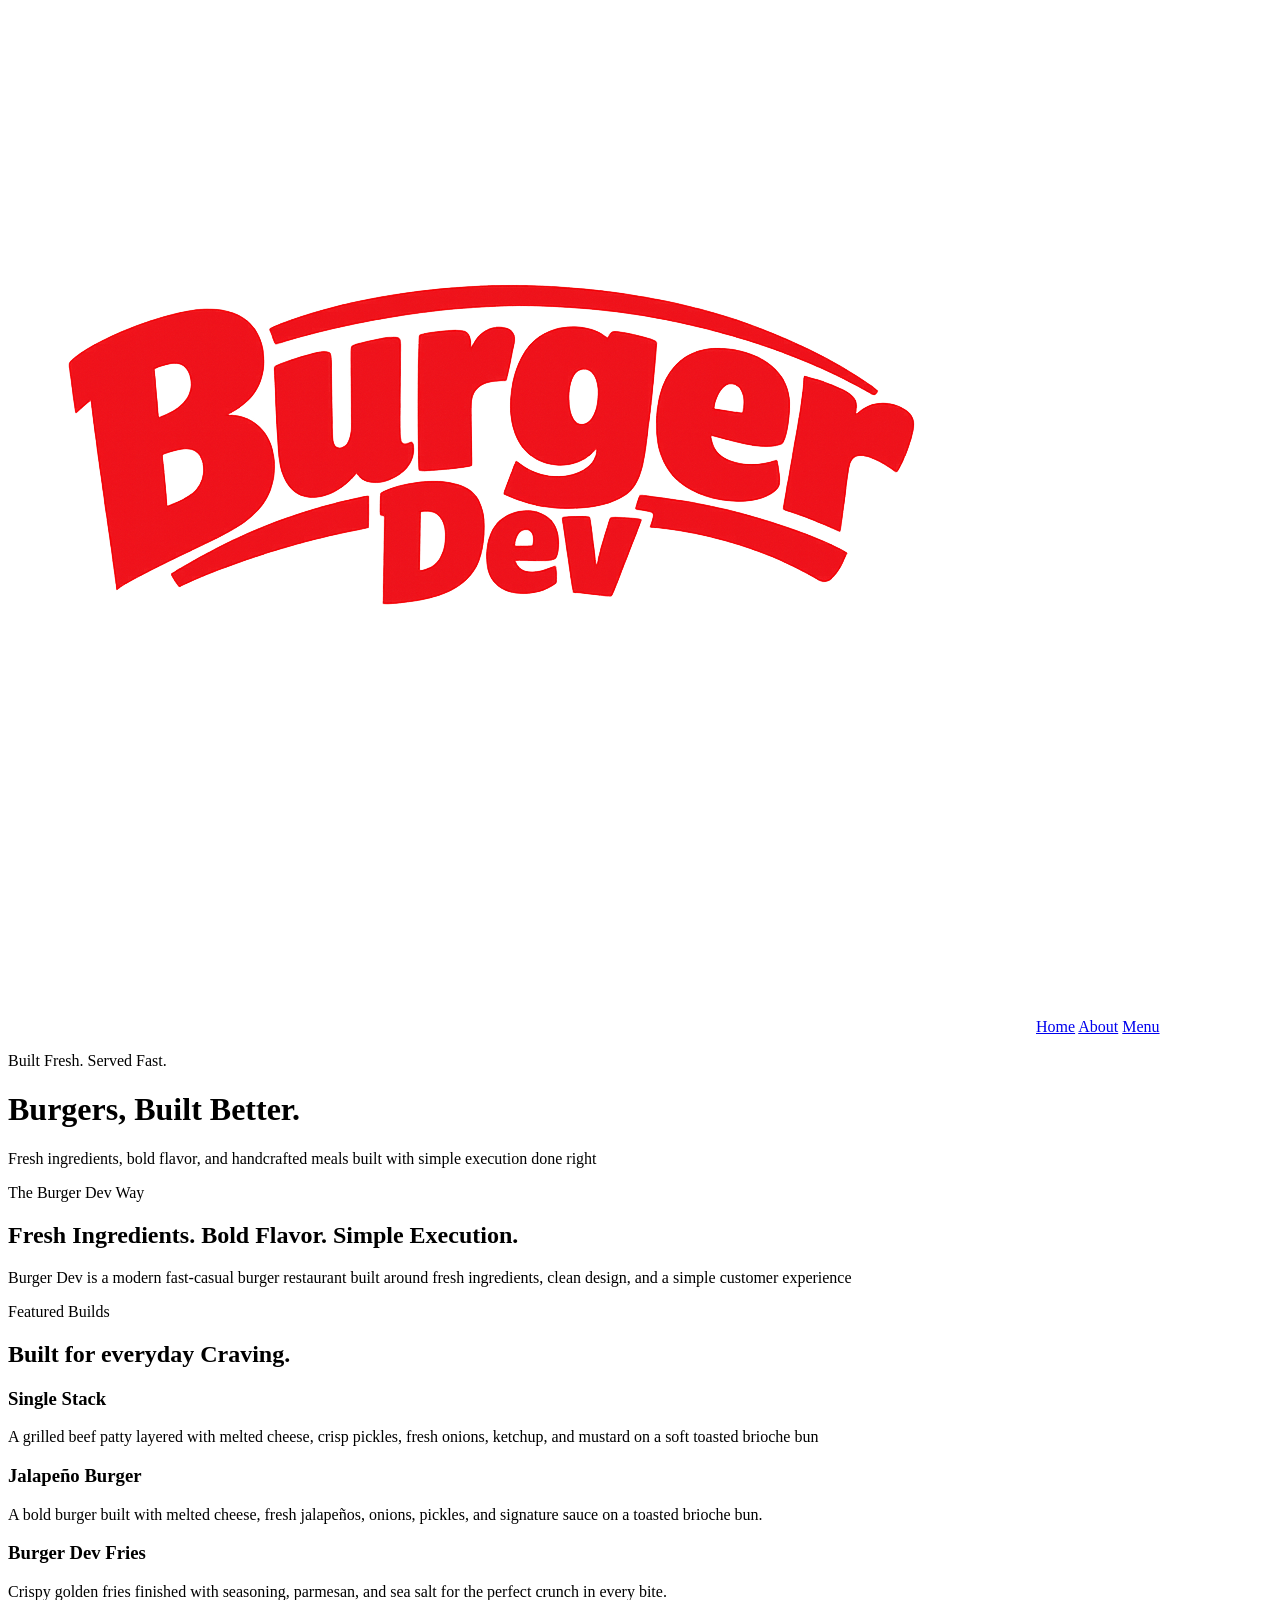
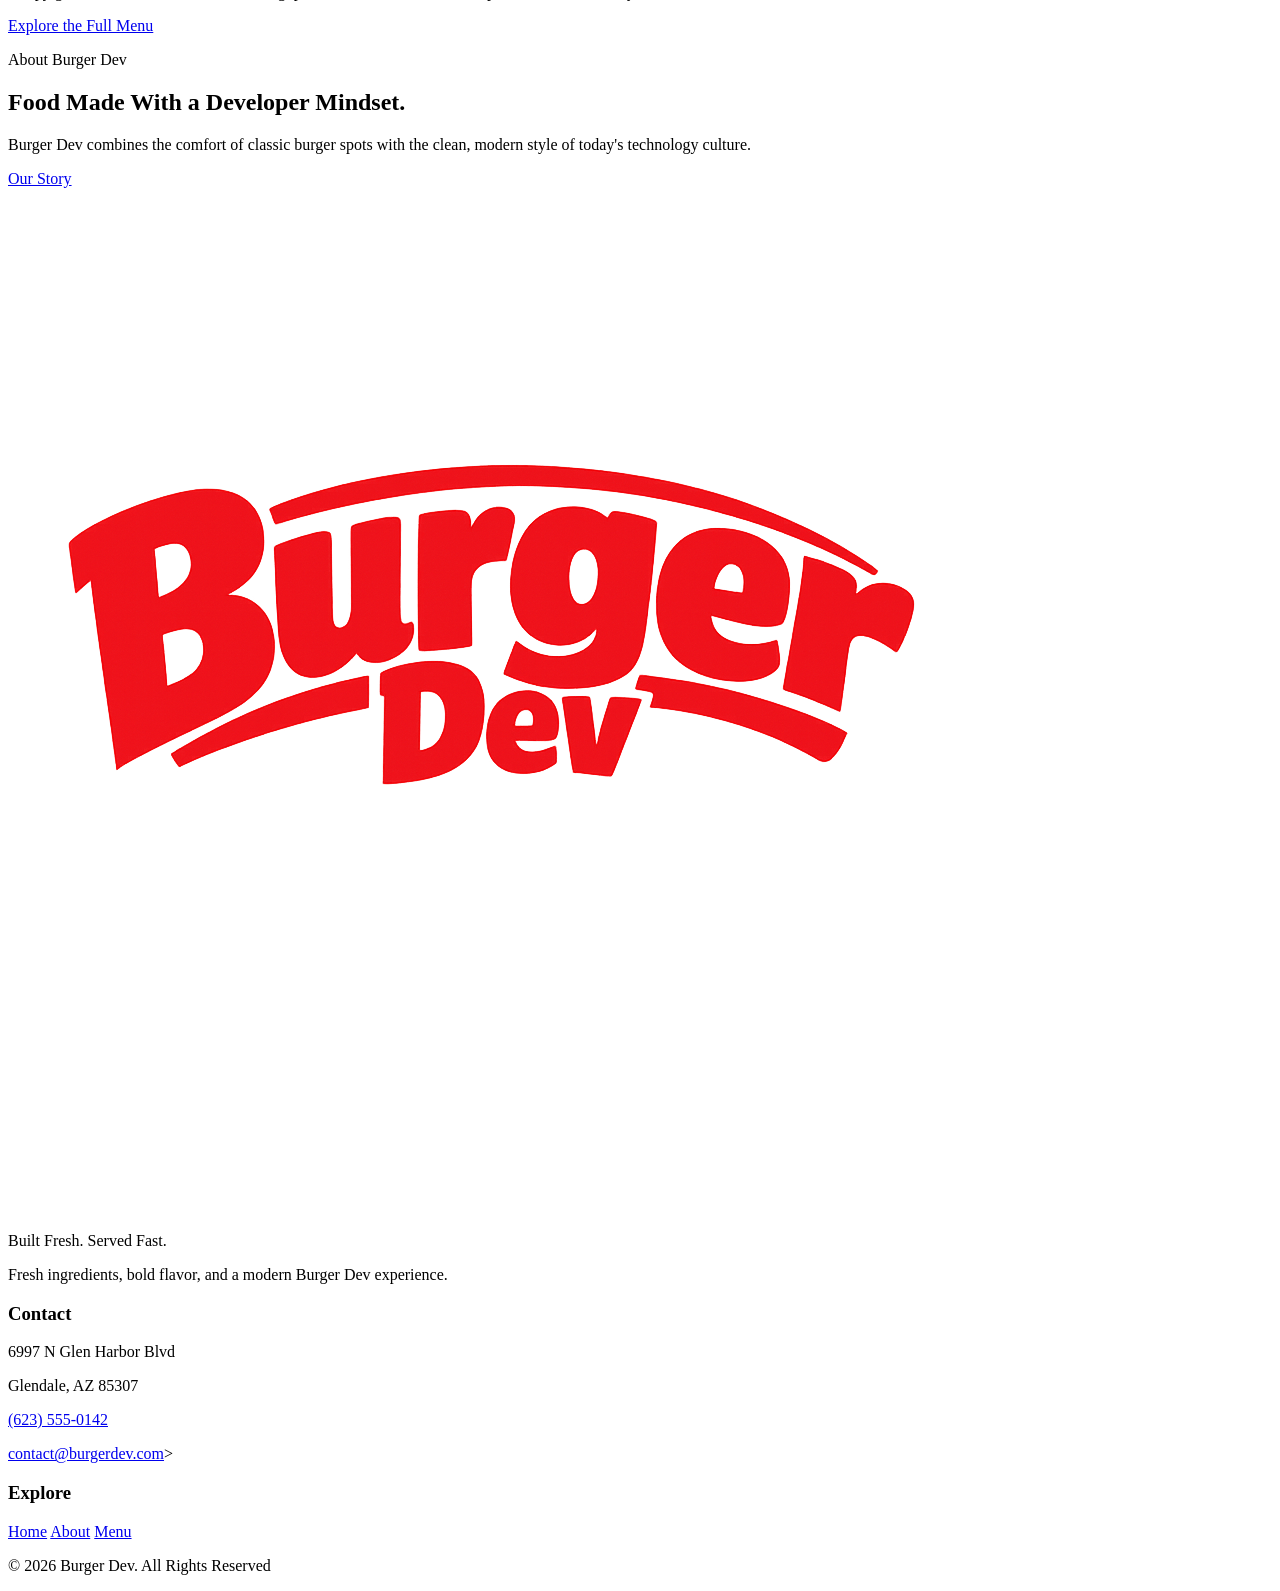
==== index.html @ 8d3a1491 "first commit" ====
<!DOCTYPE html>
<html lang="en">
    <head>
        <meta charset="UTF-8">
        <meta name="viewport" content="width=device-width, initial-scale=1.0">
        <meta name="description" content="Burger Dev serves fresh burgers, crispy fries, and handcrafted meals built with bold flavor and simple execution.">
        <title>Burger Dev | Built Fresh. Served Fast.</title>
    </head>
    <body>
        <!-- Navigation -->
        <nav>
            <img src="./images/Burger_Dev_Logo.png" alt="Burger Dev Logo">
             <a href="./index.html">Home</a>
            <a href="./about/">About</a>
            <a href="./menu">Menu</a>
        </nav>
        <!-- Hero Section -->
        <header>
            <p>Built Fresh. Served Fast.</p>
            <h1> Burgers, Built Better. </h1>
            <p>Fresh ingredients, bold flavor, and handcrafted meals built with simple execution done right</p>
        </header>
        <main>
            <!-- Brand Introduction -->
            <section>
                <p>The Burger Dev Way</p>
                <h2>Fresh Ingredients. Bold Flavor. Simple Execution.</h2>
                <p>Burger Dev is a modern fast-casual burger restaurant built around fresh ingredients, clean design, and a simple customer experience</p>
            </section>
            <!-- Featured Menu -->
            <section>
                <p>Featured Builds</p>
                <h2>Built for everyday Craving.</h2>
                <h3>Single Stack</h3>
                <p>A grilled beef patty layered with melted cheese, crisp pickles, fresh onions, ketchup, and mustard on a soft toasted brioche bun</p>
                <h3> Jalapeño Burger</h3>
                <p>A bold burger built with melted cheese, fresh jalapeños, onions, pickles, and signature sauce on a toasted brioche bun.</p>
                <h3>Burger Dev Fries</h3>
                <p>Crispy golden fries finished with seasoning, parmesan, and sea salt for the perfect crunch in every bite.</p>
                <a href="./menu">Explore the Full Menu</a>
            </section>
            <!-- About Preview -->
            <section>
                <p>About Burger Dev</p>
                <h2>Food Made With a Developer Mindset.</h2>
                <p>Burger Dev combines the comfort of classic burger spots with the clean, modern style of today's technology culture.</p>
                <a href="./about/">Our Story    </a>
            </section>
        </main>
        <footer>
            <img src="./images/Burger_Dev_Logo.png" alt="Burger Dev Logo">
            <p>Built Fresh. Served Fast.</p>
            <P>Fresh ingredients, bold flavor, and a modern Burger Dev experience.</P>
            <h3>Contact</h3>
            <p>6997 N Glen Harbor Blvd</p>
            <p>Glendale, AZ 85307</p>
            <p><a href="tel:+16235550142">(623) 555-0142</a></p>
            <p><a href="mailto:contact@burgerdev.com">contact@burgerdev.com</a>></p>
            <h3>Explore</h3>
            <a href="./index.html">Home</a>
            <a href="./about/">About</a>
            <a href="./menu">Menu</a>
            <p>&copy; 2026 Burger Dev. All Rights Reserved</p>
        </footer>
    </body>
</html>
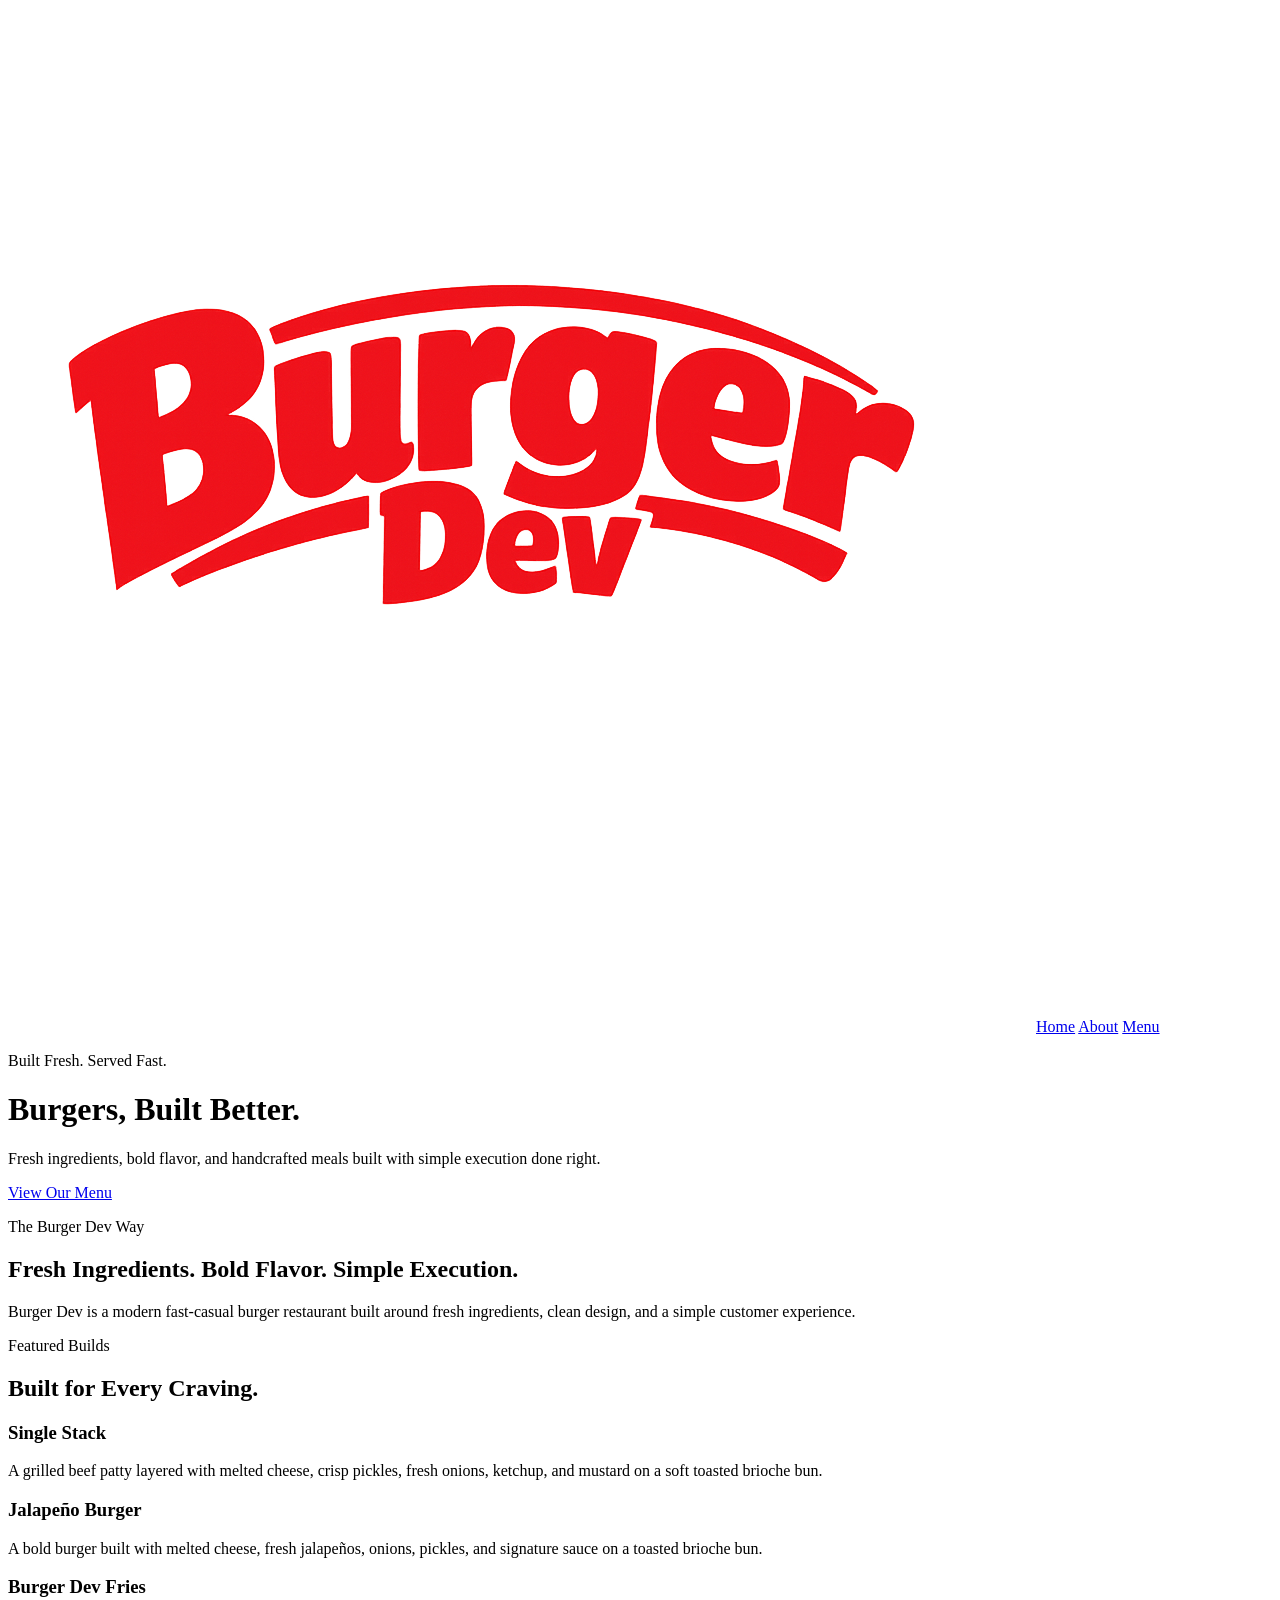
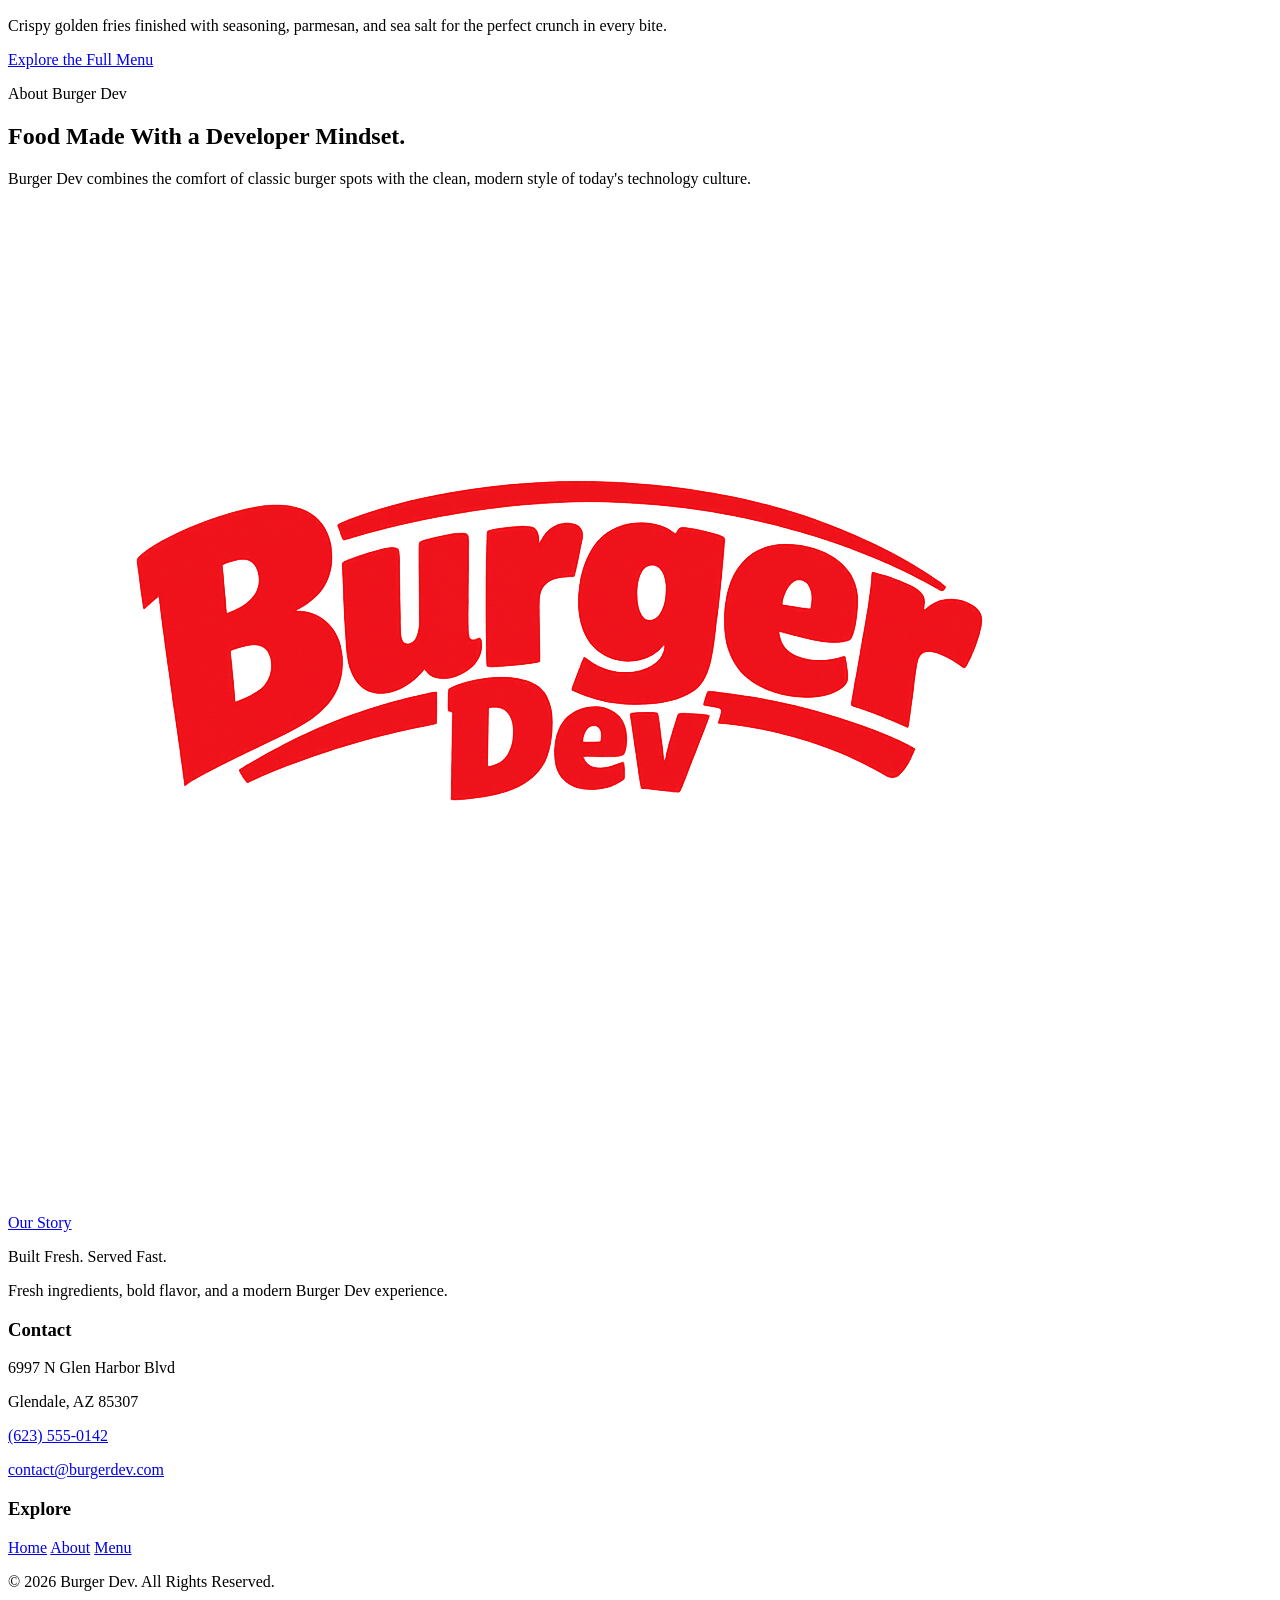
==== commit 56a2519a: "Corrected changes and updates for step 1." ====
--- a/index.html
+++ b/index.html
@@ -1,66 +1,132 @@
 <!DOCTYPE html>
 <html lang="en">
+
     <head>
         <meta charset="UTF-8">
+        <meta name="description" content="Burger Dev serves fresh burgers, crispy fries, and handcrafted meals built with bold flavor and simple execution.">
         <meta name="viewport" content="width=device-width, initial-scale=1.0">
-        <meta name="description" content="Burger Dev serves fresh burgers, crispy fries, and handcrafted meals built with bold flavor and simple execution.">
+
         <title>Burger Dev | Built Fresh. Served Fast.</title>
     </head>
+
     <body>
-        <!-- Navigation -->
-        <nav>
-            <img src="./images/Burger_Dev_Logo.png" alt="Burger Dev Logo">
-             <a href="./index.html">Home</a>
-            <a href="./about/">About</a>
-            <a href="./menu">Menu</a>
-        </nav>
-        <!-- Hero Section -->
-        <header>
-            <p>Built Fresh. Served Fast.</p>
-            <h1> Burgers, Built Better. </h1>
-            <p>Fresh ingredients, bold flavor, and handcrafted meals built with simple execution done right</p>
-        </header>
-        <main>
-            <!-- Brand Introduction -->
-            <section>
-                <p>The Burger Dev Way</p>
-                <h2>Fresh Ingredients. Bold Flavor. Simple Execution.</h2>
-                <p>Burger Dev is a modern fast-casual burger restaurant built around fresh ingredients, clean design, and a simple customer experience</p>
-            </section>
-            <!-- Featured Menu -->
-            <section>
-                <p>Featured Builds</p>
-                <h2>Built for everyday Craving.</h2>
-                <h3>Single Stack</h3>
-                <p>A grilled beef patty layered with melted cheese, crisp pickles, fresh onions, ketchup, and mustard on a soft toasted brioche bun</p>
-                <h3> Jalapeño Burger</h3>
-                <p>A bold burger built with melted cheese, fresh jalapeños, onions, pickles, and signature sauce on a toasted brioche bun.</p>
-                <h3>Burger Dev Fries</h3>
-                <p>Crispy golden fries finished with seasoning, parmesan, and sea salt for the perfect crunch in every bite.</p>
-                <a href="./menu">Explore the Full Menu</a>
-            </section>
-            <!-- About Preview -->
-            <section>
-                <p>About Burger Dev</p>
-                <h2>Food Made With a Developer Mindset.</h2>
-                <p>Burger Dev combines the comfort of classic burger spots with the clean, modern style of today's technology culture.</p>
-                <a href="./about/">Our Story    </a>
-            </section>
-        </main>
-        <footer>
-            <img src="./images/Burger_Dev_Logo.png" alt="Burger Dev Logo">
-            <p>Built Fresh. Served Fast.</p>
-            <P>Fresh ingredients, bold flavor, and a modern Burger Dev experience.</P>
-            <h3>Contact</h3>
-            <p>6997 N Glen Harbor Blvd</p>
-            <p>Glendale, AZ 85307</p>
-            <p><a href="tel:+16235550142">(623) 555-0142</a></p>
-            <p><a href="mailto:contact@burgerdev.com">contact@burgerdev.com</a>></p>
-            <h3>Explore</h3>
-            <a href="./index.html">Home</a>
-            <a href="./about/">About</a>
-            <a href="./menu">Menu</a>
-            <p>&copy; 2026 Burger Dev. All Rights Reserved</p>
-        </footer>
+
+        <!-- Site Navigation -->
+        <img src="./images/Burger_Dev_Logo.png" alt="Burger Dev Logo">
+
+        <a href="./">Home</a>
+        <a href="./about/">About</a>
+        <a href="./menu/">Menu</a>
+
+
+        <!-- Hero Content -->
+        <p>Built Fresh. Served Fast.</p>
+
+        <h1>Burgers, Built Better.</h1>
+
+        <p>
+            Fresh ingredients, bold flavor, and handcrafted meals
+            built with simple execution done right.
+        </p>
+
+        <a href="./menu/">View Our Menu</a>
+
+
+        <!-- Brand Introduction -->
+        <p>The Burger Dev Way</p>
+
+        <h2>Fresh Ingredients. Bold Flavor. Simple Execution.</h2>
+
+        <p>
+            Burger Dev is a modern fast-casual burger restaurant
+            built around fresh ingredients, clean design, and a
+            simple customer experience.
+        </p>
+
+
+        <!-- Featured Menu -->
+        <p>Featured Builds</p>
+
+        <h2>Built for Every Craving.</h2>
+
+        <h3>Single Stack</h3>
+
+        <p>
+            A grilled beef patty layered with melted cheese,
+            crisp pickles, fresh onions, ketchup, and mustard
+            on a soft toasted brioche bun.
+        </p>
+
+        <h3>Jalapeño Burger</h3>
+
+        <p>
+            A bold burger built with melted cheese,
+            fresh jalapeños, onions, pickles, and
+            signature sauce on a toasted brioche bun.
+        </p>
+
+        <h3>Burger Dev Fries</h3>
+
+        <p>
+            Crispy golden fries finished with seasoning,
+            parmesan, and sea salt for the perfect
+            crunch in every bite.
+        </p>
+
+        <a href="./menu/">Explore the Full Menu</a>
+
+
+        <!-- About Preview -->
+        <p>About Burger Dev</p>
+
+        <h2>Food Made With a Developer Mindset.</h2>
+
+        <p>
+            Burger Dev combines the comfort of classic burger spots
+            with the clean, modern style of today's technology
+            culture.
+        </p>
+
+        <a href="./about/">Our Story</a>
+
+
+        <!-- Footer Brand Content -->
+        <img src="./images/Burger_Dev_Logo.png" alt="Burger Dev Logo">
+
+        <p>Built Fresh. Served Fast.</p>
+
+        <p>
+            Fresh ingredients, bold flavor, and a modern
+            Burger Dev experience.
+        </p>
+
+
+        <!-- Contact Information -->
+        <h3>Contact</h3>
+
+        <p>6997 N Glen Harbor Blvd</p>
+        <p>Glendale, AZ 85307</p>
+
+        <p>
+            <a href="tel:+16235550142">(623) 555-0142</a>
+        </p>
+
+        <p>
+            <a href="mailto:contact@burgerdev.com">contact@burgerdev.com</a>
+        </p>
+
+
+        <!-- Explore Links -->
+        <h3>Explore</h3>
+
+        <a href="./">Home</a>
+        <a href="./about/">About</a>
+        <a href="./menu/">Menu</a>
+
+
+        <!-- Copyright -->
+        <p>&copy; 2026 Burger Dev. All Rights Reserved.</p>
+
     </body>
+
 </html>
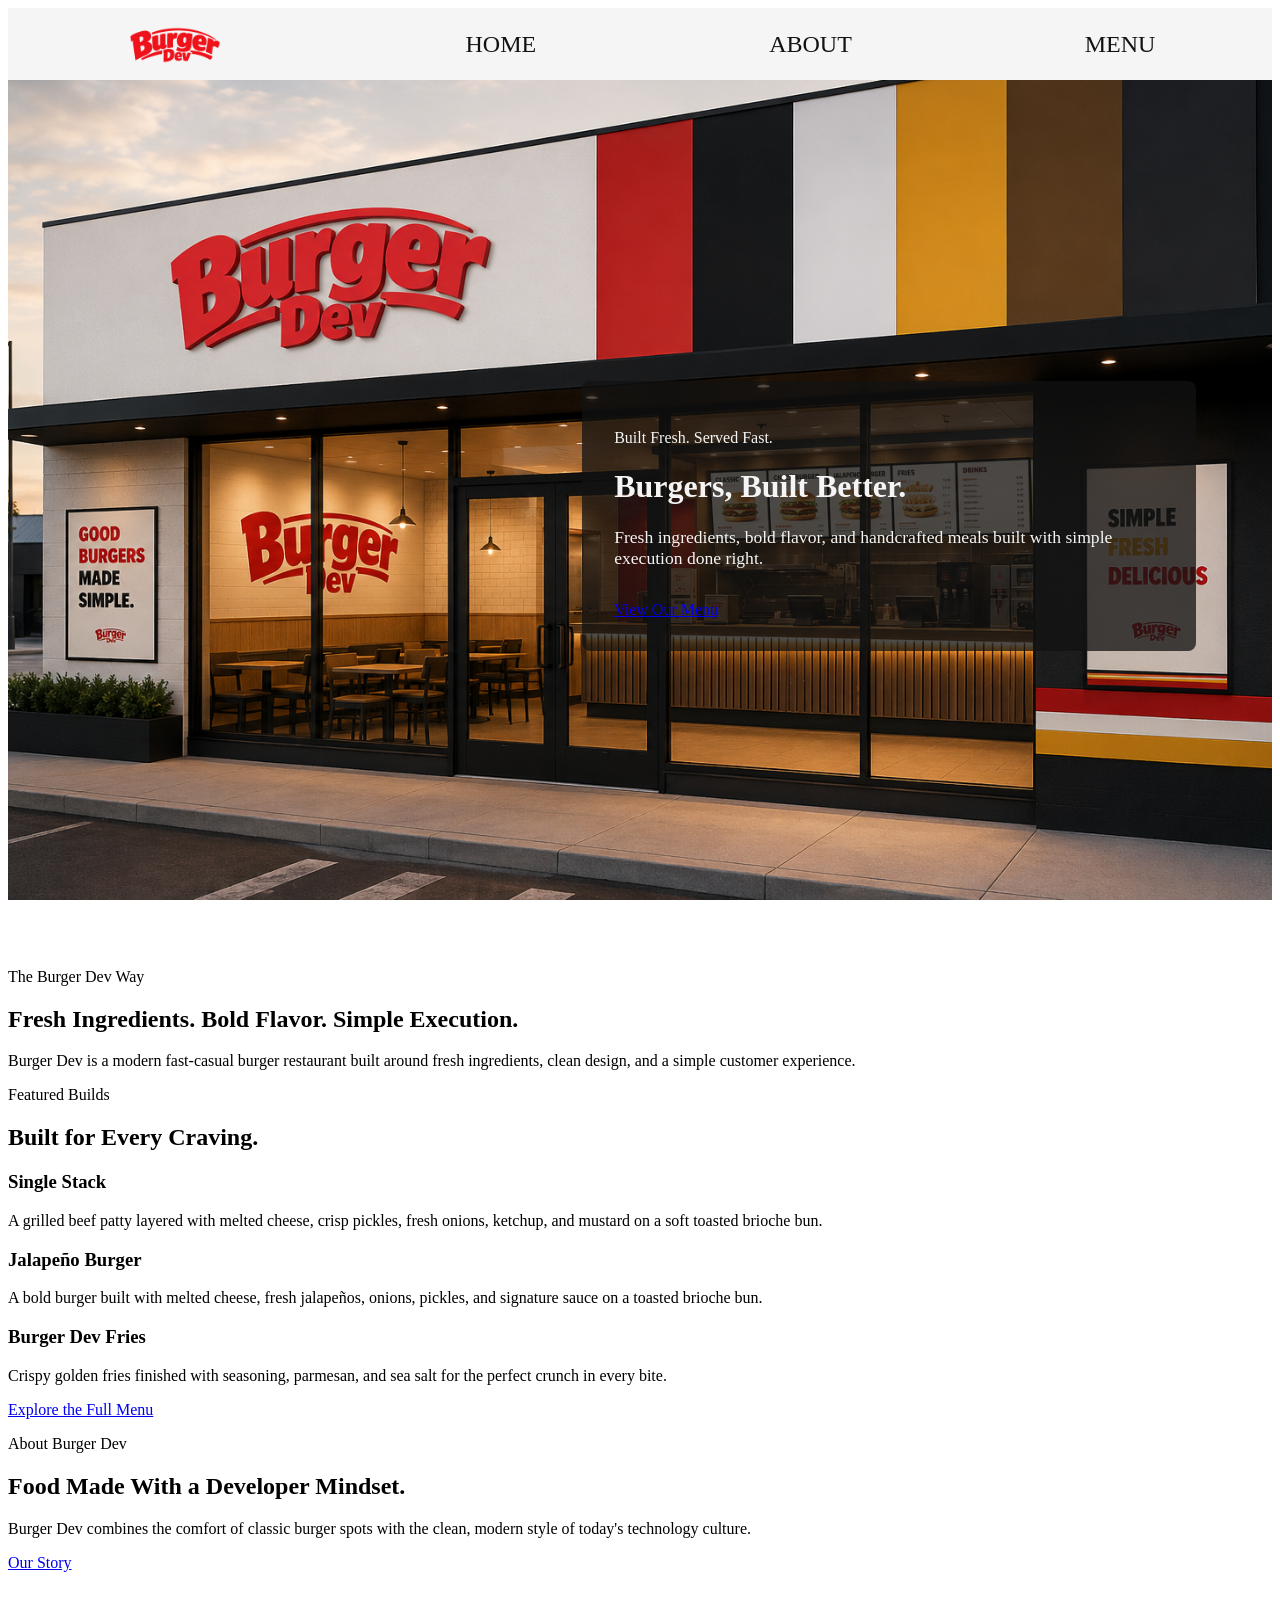
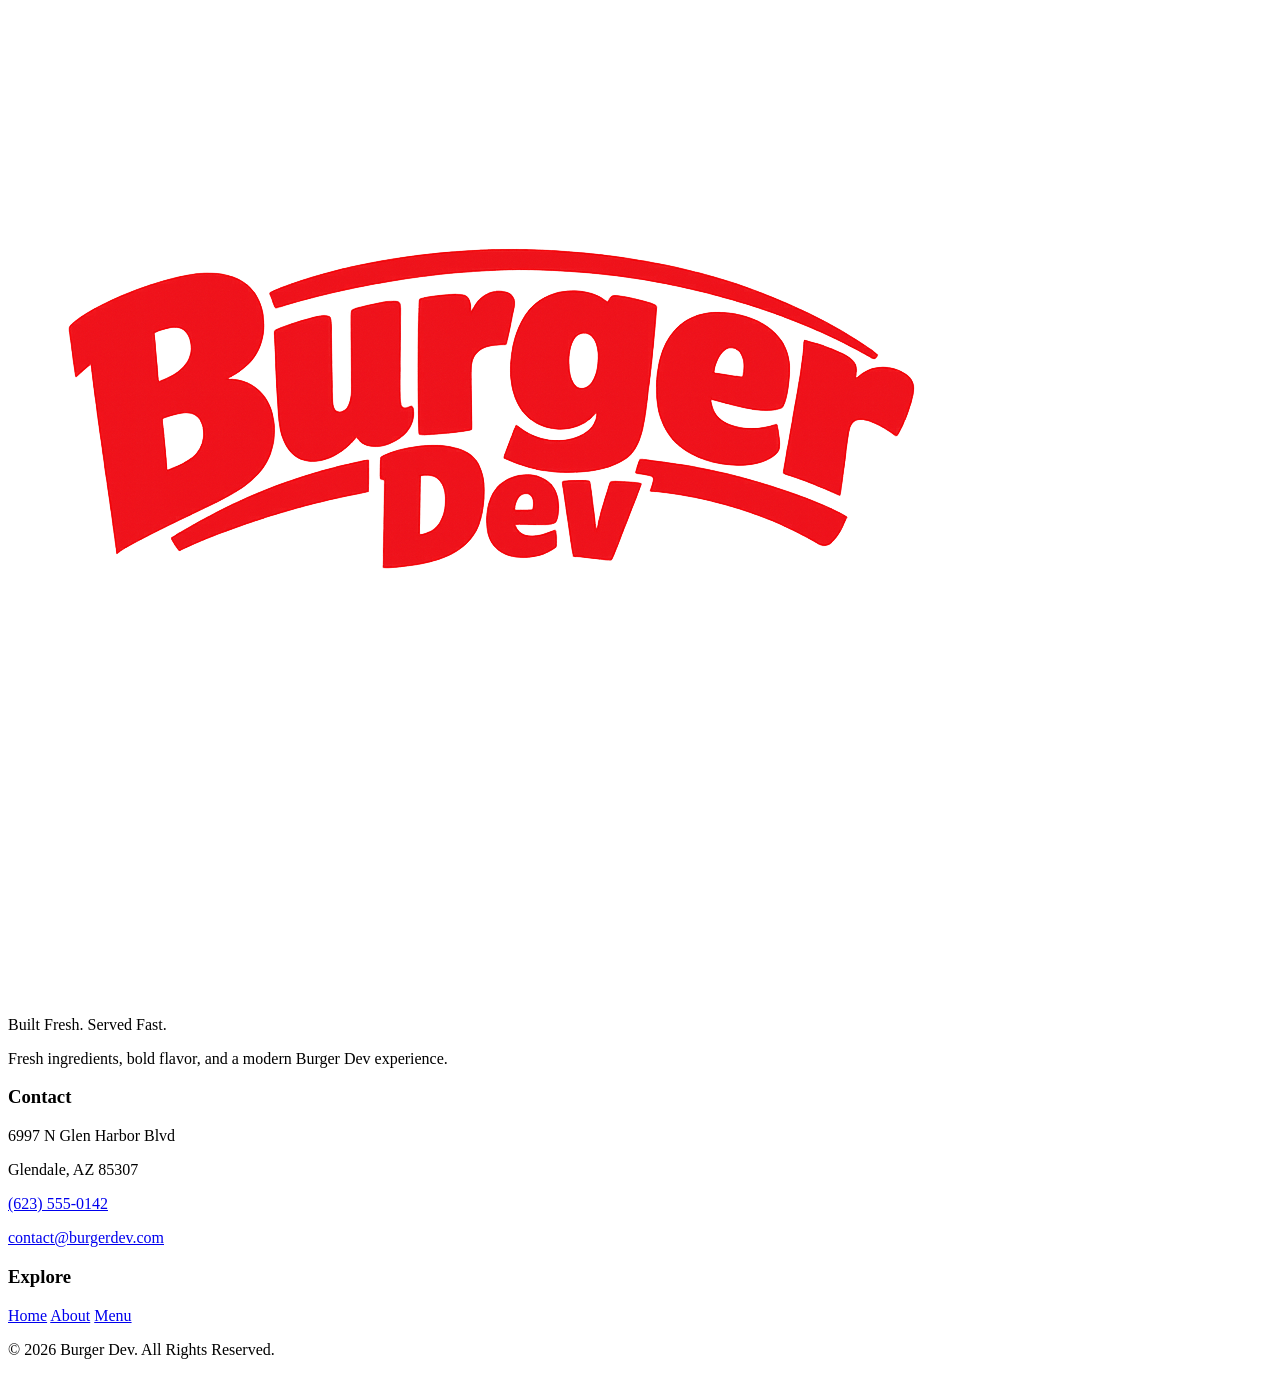
==== commit f7e73c61: "Corrected changes and updates for step 1" ====
--- a/index.html
+++ b/index.html
@@ -1,132 +1,144 @@
 <!DOCTYPE html>
 <html lang="en">
 
+<!-- Homepage -->
     <head>
         <meta charset="UTF-8">
         <meta name="description" content="Burger Dev serves fresh burgers, crispy fries, and handcrafted meals built with bold flavor and simple execution.">
         <meta name="viewport" content="width=device-width, initial-scale=1.0">
 
         <title>Burger Dev | Built Fresh. Served Fast.</title>
+
+        <!-- CSS Stylesheets -->
+        <link rel="stylesheet" href="global.css" type="text/css">
+        <link rel="stylesheet" href="homepage.css" type="text/css">
     </head>
 
     <body>
+        <nav>
+            <!-- Site Navigation -->
+            <a href="./" id="logo-wrapper">
+                <img src="./images/Burger_Dev_Logo.png" alt="Burger Dev Logo" id="nav-logo">
+            </a>
 
-        <!-- Site Navigation -->
-        <img src="./images/Burger_Dev_Logo.png" alt="Burger Dev Logo">
+            <a href="./" class="nav-link">Home</a>
+            <a href="./about/" class="nav-link">About</a>
+            <a href="./menu/" class="nav-link">Menu</a>
+        </nav>
 
-        <a href="./">Home</a>
-        <a href="./about/">About</a>
-        <a href="./menu/">Menu</a>
+        <header id="hero">
+            <div class="hero-content">
+                <!-- Hero Content -->
+                <p class="section-label">Built Fresh. Served Fast.</p>
+
+                <h1>Burgers, Built Better.</h1>
+
+                <p class="hero-description">
+                    Fresh ingredients, bold flavor, and handcrafted meals
+                    built with simple execution done right.
+                </p>
+
+                <a href="./menu/" class="button">View Our Menu</a>
+            </div>
+        </header>
+
+        <main>
+            <!-- Brand Introduction -->
+            <p>The Burger Dev Way</p>
+
+            <h2>Fresh Ingredients. Bold Flavor. Simple Execution.</h2>
+
+            <p>
+                Burger Dev is a modern fast-casual burger restaurant
+                built around fresh ingredients, clean design, and a
+                simple customer experience.
+            </p>
 
 
-        <!-- Hero Content -->
-        <p>Built Fresh. Served Fast.</p>
+            <!-- Featured Menu -->
+            <p>Featured Builds</p>
 
-        <h1>Burgers, Built Better.</h1>
+            <h2>Built for Every Craving.</h2>
 
-        <p>
-            Fresh ingredients, bold flavor, and handcrafted meals
-            built with simple execution done right.
-        </p>
+            <h3>Single Stack</h3>
 
-        <a href="./menu/">View Our Menu</a>
+            <p>
+                A grilled beef patty layered with melted cheese,
+                crisp pickles, fresh onions, ketchup, and mustard
+                on a soft toasted brioche bun.
+            </p>
+
+            <h3>Jalapeño Burger</h3>
+
+            <p>
+                A bold burger built with melted cheese,
+                fresh jalapeños, onions, pickles, and
+                signature sauce on a toasted brioche bun.
+            </p>
+
+            <h3>Burger Dev Fries</h3>
+
+            <p>
+                Crispy golden fries finished with seasoning,
+                parmesan, and sea salt for the perfect
+                crunch in every bite.
+            </p>
+
+            <a href="./menu/">Explore the Full Menu</a>
 
 
-        <!-- Brand Introduction -->
-        <p>The Burger Dev Way</p>
+            <!-- About Preview -->
+            <p>About Burger Dev</p>
 
-        <h2>Fresh Ingredients. Bold Flavor. Simple Execution.</h2>
+            <h2>Food Made With a Developer Mindset.</h2>
 
-        <p>
-            Burger Dev is a modern fast-casual burger restaurant
-            built around fresh ingredients, clean design, and a
-            simple customer experience.
-        </p>
+            <p>
+                Burger Dev combines the comfort of classic burger spots
+                with the clean, modern style of today's technology
+                culture.
+            </p>
+
+            <a href="./about/">Our Story</a>
+        </main>
+
+        <footer>
+            <!-- Footer Brand Content -->
+            <img src="./images/Burger_Dev_Logo.png" alt="Burger Dev Logo">
+
+            <p>Built Fresh. Served Fast.</p>
+
+            <p>
+                Fresh ingredients, bold flavor, and a modern
+                Burger Dev experience.
+            </p>
 
 
-        <!-- Featured Menu -->
-        <p>Featured Builds</p>
+            <!-- Contact Information -->
+            <h3>Contact</h3>
 
-        <h2>Built for Every Craving.</h2>
+            <p>6997 N Glen Harbor Blvd</p>
+            <p>Glendale, AZ 85307</p>
 
-        <h3>Single Stack</h3>
+            <p>
+                <a href="tel:+16235550142">(623) 555-0142</a>
+            </p>
 
-        <p>
-            A grilled beef patty layered with melted cheese,
-            crisp pickles, fresh onions, ketchup, and mustard
-            on a soft toasted brioche bun.
-        </p>
-
-        <h3>Jalapeño Burger</h3>
-
-        <p>
-            A bold burger built with melted cheese,
-            fresh jalapeños, onions, pickles, and
-            signature sauce on a toasted brioche bun.
-        </p>
-
-        <h3>Burger Dev Fries</h3>
-
-        <p>
-            Crispy golden fries finished with seasoning,
-            parmesan, and sea salt for the perfect
-            crunch in every bite.
-        </p>
-
-        <a href="./menu/">Explore the Full Menu</a>
+            <p>
+                <a href="mailto:contact@burgerdev.com">contact@burgerdev.com</a>
+            </p>
 
 
-        <!-- About Preview -->
-        <p>About Burger Dev</p>
+            <!-- Explore Links -->
+            <h3>Explore</h3>
 
-        <h2>Food Made With a Developer Mindset.</h2>
-
-        <p>
-            Burger Dev combines the comfort of classic burger spots
-            with the clean, modern style of today's technology
-            culture.
-        </p>
-
-        <a href="./about/">Our Story</a>
+            <a href="./">Home</a>
+            <a href="./about/">About</a>
+            <a href="./menu/">Menu</a>
 
 
-        <!-- Footer Brand Content -->
-        <img src="./images/Burger_Dev_Logo.png" alt="Burger Dev Logo">
-
-        <p>Built Fresh. Served Fast.</p>
-
-        <p>
-            Fresh ingredients, bold flavor, and a modern
-            Burger Dev experience.
-        </p>
-
-
-        <!-- Contact Information -->
-        <h3>Contact</h3>
-
-        <p>6997 N Glen Harbor Blvd</p>
-        <p>Glendale, AZ 85307</p>
-
-        <p>
-            <a href="tel:+16235550142">(623) 555-0142</a>
-        </p>
-
-        <p>
-            <a href="mailto:contact@burgerdev.com">contact@burgerdev.com</a>
-        </p>
-
-
-        <!-- Explore Links -->
-        <h3>Explore</h3>
-
-        <a href="./">Home</a>
-        <a href="./about/">About</a>
-        <a href="./menu/">Menu</a>
-
-
-        <!-- Copyright -->
-        <p>&copy; 2026 Burger Dev. All Rights Reserved.</p>
-
+            <!-- Copyright -->
+            <p>&copy; 2026 Burger Dev. All Rights Reserved.</p>
+        </footer>
     </body>
 
 </html>
--- a/global.css
+++ b/global.css
@@ -0,0 +1,25 @@
+nav{
+    min-height: 8dvh;
+
+    display: flex;
+    flex-direction: row;
+    justify-content: space-around;
+    align-items: center;
+
+    background-color: #f5f5f5;
+}
+#logo-wrapper {
+    max-height: 8dvh;
+    overflow: hidden;
+}
+#nav-logo {
+    max-width: 12dvh;
+    max-height: 12dvh;
+    margin-top: -1dvh;
+}
+.nav-link {
+    text-decoration: none;
+    font-size: 1.5rem;
+    text-transform: uppercase;
+    color: #121212;
+}
--- a/homepage.css
+++ b/homepage.css
@@ -0,0 +1,28 @@
+#hero {
+    min-height: 80dvh;
+
+    display:flex;
+    align-items: center;
+    justify-content: flex-end;
+
+    padding:6%;
+
+    background-image: url("./images/Store/Store Front.png");
+    background-attachment: fixed;
+    background-position: center;
+    background-repeat: no-repeat;
+    background-size: cover;
+}
+.hero-content {
+    max-width: 700px;
+
+    padding:2rem;
+    background-color: rgba(18, 18, 18, 0.75);
+    color: #f5f5f5;
+    border-radius: 8px;
+}
+.hero-description {
+    max-width: 550px;
+    margin-bottom: 2rem;  
+    font-size: 1.1rem;
+}
